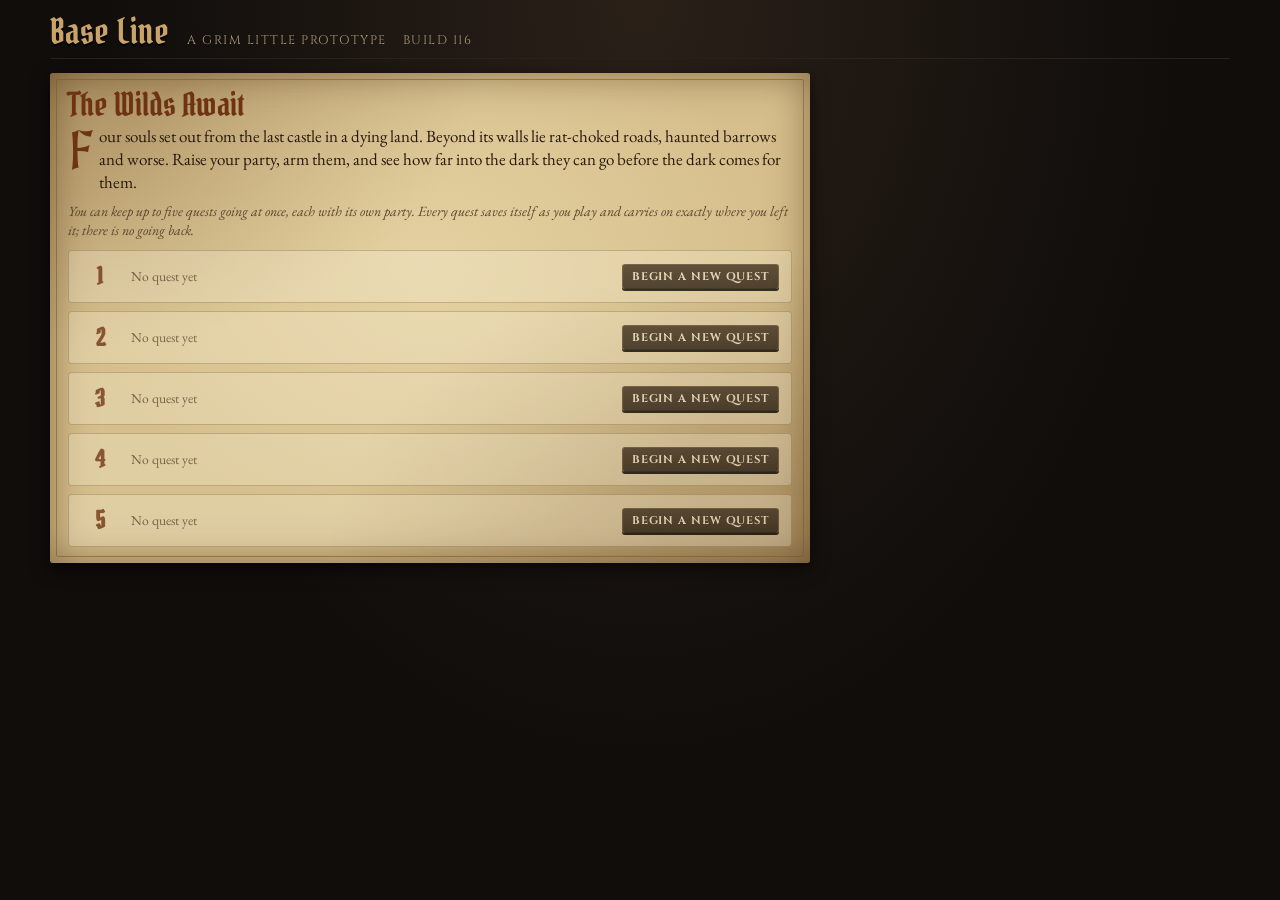
==== index.html @ b8083e77 "Build 116: move the game to GitHub Split the single-file game (Build 115) into folders with no gamep" ====
<!doctype html>
<html lang="en">
<head>
<meta charset="utf-8">
<meta name="viewport" content="width=device-width,initial-scale=1,viewport-fit=cover">
<title>Base Line: The Wilds</title>
<meta name="claude:viewport-fit-sides" content="cover">
<link rel="preconnect" href="https://fonts.googleapis.com">
<link rel="preconnect" href="https://fonts.gstatic.com" crossorigin>
<link rel="stylesheet" href="https://fonts.googleapis.com/css2?family=Cinzel:wght@600;700;800&family=EB+Garamond:ital,wght@0,400;0,500;0,600;1,400&family=Pirata+One&family=MedievalSharp&display=swap">
<link rel="stylesheet" href="css/style.css">
</head>
<body>
<div class="wrap" id="app"></div>
<!-- Scripts run in this order and share one global scope; keep the order when adding files. -->
<script src="data/game-data.js"></script>
<script src="data/art.js"></script>
<script src="js/version.js"></script>
<script src="js/rules.js"></script>
<script src="js/state.js"></script>
<script src="js/tooltips.js"></script>
<script src="js/save.js"></script>
<script src="js/ui-helpers.js"></script>
<script src="js/screens.js"></script>
<script src="js/castle.js"></script>
<script src="js/character-sheet.js"></script>
<script src="js/party-gear.js"></script>
<script src="js/wilderness.js"></script>
<script src="js/events.js"></script>
<script src="js/bosses.js"></script>
<script src="js/event-screens.js"></script>
<script src="js/camp.js"></script>
<script src="js/battle-engine.js"></script>
<script src="js/battle-flow.js"></script>
<script src="js/effects.js"></script>
<script src="js/dice.js"></script>
<script src="js/hit-animations.js"></script>
<script src="js/music.js"></script>
<script src="js/sound.js"></script>
<script src="js/battle-screen.js"></script>
<script src="js/wear.js"></script>
<script src="js/boot.js"></script>
</body>
</html>
---- css/style.css ----
/* Base page reset (the Claude artifact host adds this for us; GitHub Pages does not). */
:root{box-sizing:border-box;padding-top:env(safe-area-inset-top,0px);padding-bottom:env(safe-area-inset-bottom,0px)}
html{scroll-padding-top:env(safe-area-inset-top,0px)}
body{margin:0;font:14px -apple-system,BlinkMacSystemFont,sans-serif}
img{max-width:100%}
[hidden]:not([hidden=until-found i]){display:none!important}
/* Layout: a dark stone table; parchment panels sit on it. Party roster on the right (top on phones), scene in the middle, log under the scene. */
:root{
  --stone:#100d0b; --stone-2:#1a1612; --stone-3:#2a231c;
  --parch:#d6bf8c; --parch-2:#c8ad74; --parch-edge:#7a5a2c;
  --ink:#2a1a0e; --ink-soft:#5a4630; --blood:#7a1a0c; --rust:#6e3312;
  --gold:#a8780a; --ok:#3f6e2a; --shock:#1c3566; --burn:#7a1608; --poison:#1d4f22;
  --bone:#e8dcc0; --muted:#a8977a;
  --display:"Pirata One","Cinzel",Georgia,serif;
  --label:"Cinzel",Georgia,serif;
  --body:"EB Garamond",Georgia,"Times New Roman",serif;
  color-scheme:dark;
}
*{box-sizing:border-box}
html,body{height:100%}
body{margin:0;background:radial-gradient(ellipse at 50% 0%,#2a2018 0%,var(--stone) 60%) fixed,var(--stone);color:var(--bone);font-family:var(--body);font-size:17px;line-height:1.35;
  padding-left:max(16px,env(safe-area-inset-left,0px));padding-right:max(16px,env(safe-area-inset-right,0px));padding-block:14px 28px}
button{font:inherit;cursor:pointer}
button:focus-visible,select:focus-visible,input:focus-visible{outline:2px solid var(--gold);outline-offset:2px}
.wrap{max-width:1180px;margin:0 auto;display:grid;gap:14px}
header.bar{display:flex;flex-wrap:wrap;align-items:baseline;gap:6px 18px;border-bottom:1px solid var(--stone-3);padding-bottom:8px}
header.bar h1{font-family:var(--display);font-weight:400;font-size:2.2rem;line-height:1;margin:0;color:#c9a46a;letter-spacing:.01em;text-shadow:0 2px 0 #000}
header.bar .meta{display:flex;flex-wrap:wrap;gap:4px 16px;font-family:var(--label);font-size:.78rem;letter-spacing:.12em;text-transform:uppercase;color:var(--muted)}
header.bar .meta b{color:var(--bone);font-weight:700}
.main{display:grid;grid-template-columns:minmax(0,1fr) 330px;gap:14px;align-items:start}
@media (max-width:860px){.main{grid-template-columns:1fr}.roster{order:-1}}
.parch{background:
   radial-gradient(ellipse at 50% 40%,rgba(255,240,200,.35),rgba(255,240,200,0) 65%),
   radial-gradient(ellipse at 0% 0%,rgba(90,55,20,.35),rgba(90,55,20,0) 40%),
   radial-gradient(ellipse at 100% 100%,rgba(90,55,20,.4),rgba(90,55,20,0) 45%),var(--parch);
  color:var(--ink);border-radius:3px;box-shadow:inset 0 0 40px rgba(70,40,10,.55),0 6px 18px rgba(0,0,0,.6);position:relative}
.parch::after{content:"";position:absolute;inset:6px;border:1px solid rgba(122,90,44,.6);pointer-events:none;border-radius:2px}
.panel{padding:16px 18px;min-width:0}
h2{font-family:var(--display);font-weight:400;font-size:2rem;line-height:1;margin:0 0 4px;color:var(--rust);text-wrap:balance}
h3{font-family:var(--label);font-weight:700;font-size:.82rem;letter-spacing:.14em;text-transform:uppercase;margin:12px 0 6px;color:var(--ink)}
.sub{font-style:italic;color:var(--ink-soft);margin:0 0 10px}
p{margin:0 0 8px}
.lead::first-letter{font-family:"MedievalSharp",var(--display);float:left;font-size:3.2em;line-height:.8;padding:4px 6px 0 0;color:var(--rust)}
.btn{background:linear-gradient(#3a2c1e,#241a11);color:var(--bone);border:1px solid #5a4630;border-bottom-color:#120c07;border-radius:3px;padding:7px 14px;font-family:var(--label);font-weight:700;font-size:.8rem;letter-spacing:.08em;text-transform:uppercase;box-shadow:0 2px 0 #000}
.btn:hover{background:linear-gradient(#4a3826,#2c2015)}
.btn:active{transform:translateY(1px);box-shadow:none}
.btn[disabled]{opacity:.4;cursor:not-allowed}
.btn.red{background:linear-gradient(#6a1e10,#40100a);border-color:#8a3a20}
.btn.small{padding:4px 9px;font-size:.7rem}
/* Important action buttons sit on a dark plinth: hover lifts them, pressing drops them onto their shadow. */
:is(.btn.red, #aMelee, #aRanged, #aCast, #aWait, #aFlee, #eFlee, #camp, #home, #leave, #wake, #cont, .modal .btn[data-close]):not([data-tab]):not([data-reg]):not([disabled]){
  --plinth:#0b0704;box-shadow:0 2px 0 var(--plinth),0 3px 4px rgba(0,0,0,.35);transition:transform .09s ease-out,box-shadow .09s ease-out,background .15s}
.btn.red:not([data-tab]):not([data-reg]){--plinth:#2a0804 !important}
:is(.btn.red, #aMelee, #aRanged, #aCast, #aWait, #aFlee, #eFlee, #camp, #home, #leave, #wake, #cont, .modal .btn[data-close]):not([data-tab]):not([data-reg]):not([disabled]):hover{
  transform:translateY(-2px);box-shadow:0 4px 0 var(--plinth),0 8px 12px rgba(0,0,0,.5),0 0 10px rgba(200,90,30,.18)}
:is(.btn.red, #aMelee, #aRanged, #aCast, #aWait, #aFlee, #eFlee, #camp, #home, #leave, #wake, #cont, .modal .btn[data-close]):not([data-tab]):not([data-reg]):not([disabled]):active{
  transform:translateY(2px);box-shadow:0 0 0 var(--plinth),0 1px 2px rgba(0,0,0,.4);transition-duration:.04s}
@media (prefers-reduced-motion:reduce){:is(.btn.red, #aMelee, #aRanged, #aCast, #aWait, #aFlee, #eFlee, #camp, #home, #leave, #wake, #cont, .modal .btn[data-close]){transition:none}}
.row{display:flex;flex-wrap:wrap;gap:8px;align-items:center}
.grid2{display:grid;grid-template-columns:repeat(auto-fit,minmax(240px,1fr));gap:10px}
.ico{width:28px;height:28px;image-rendering:pixelated;flex:none;vertical-align:middle}
.ico.lg{width:40px;height:40px}
.chip{display:inline-block;font-family:var(--label);font-weight:700;font-size:.62rem;letter-spacing:.08em;text-transform:uppercase;padding:1px 6px;border-radius:2px;background:#3a2c1e;color:var(--bone)}
.chip.SHOCK{background:var(--shock)}.chip.BURN{background:var(--burn)}.chip.POISON{background:var(--poison)}
.chip.SLEEP{background:#3a3560}.chip.ENTANGLED{background:#2f4a1e}.chip.WARDED{background:#6a5a20}.chip.DOWN{background:#000;color:#a88}
.ail{font-family:var(--label);font-weight:800;font-size:.85em}
.ail.SHOCK{color:#6f9cf0}.ail.BURN{color:#e0603a}.ail.POISON{color:#6fc25a}
.parch .ail.SHOCK{color:var(--shock)}.parch .ail.BURN{color:var(--burn)}.parch .ail.POISON{color:var(--poison)}

/* roster */
.roster{display:grid;gap:8px}
.hero{display:grid;grid-template-columns:auto minmax(0,1fr);gap:4px 10px;padding:10px 12px;background:linear-gradient(#211a14,#16110d);border:1px solid #3a2c1e;border-radius:3px}
.hero.active{border-color:var(--gold);box-shadow:0 0 0 1px var(--gold),0 0 18px rgba(168,120,10,.35)}
.hero.dead{opacity:.5;filter:grayscale(.8)}
.hero .nm{font-family:var(--label);font-weight:700;font-size:.9rem;letter-spacing:.04em}
.hero .cl{font-size:.85rem;color:var(--muted);font-style:italic}
.bar2{height:8px;background:#0a0807;border:1px solid #3a2c1e;border-radius:2px;overflow:hidden}
.bar2 i{display:block;height:100%;background:linear-gradient(#a63a20,#6a1e10)}
.bar2 i[data-hpk]{transition:width .75s cubic-bezier(.16,1,.3,1)}
.bar2 i.hp-ok{background:linear-gradient(#6a8f44,#3e5e28 60%,#2b4320)}
.bar2 i.hp-warn{background:linear-gradient(#cf9a34,#97691a 60%,#6e4a10)}
.bar2 i.hp-low{background:linear-gradient(#b0402a,#7a2212 60%,#561408)}
.bar2 i.hp-crit{background:linear-gradient(#d4482c,#7a2212);animation:hpflash .7s ease-in-out infinite}
@keyframes hpflash{50%{opacity:.25;filter:brightness(1.6)}}
@media (prefers-reduced-motion:reduce){.bar2 i[data-hpk]{transition:none}.bar2 i.hp-crit{animation:none}}
.bar2.xp i{background:linear-gradient(#c9a046,#7a5a12)}
.hero .nums{display:flex;justify-content:space-between;font-family:var(--label);font-size:.66rem;letter-spacing:.08em;color:var(--muted);font-variant-numeric:tabular-nums}
.hero.clickable{cursor:pointer}
.hero.clickable:hover{border-color:#7a5a2c}
.portrait-btn{padding:0;border:0;background:none;cursor:pointer;line-height:0}
.portrait-btn:hover .head{border-color:var(--gold)}
.head{width:52px;height:52px;border-radius:3px;border:1px solid #5a4630;box-shadow:0 0 0 1px #000;object-fit:cover;flex:none}
.kit{display:flex;gap:4px;margin-top:2px}
.tipper{display:inline-flex;line-height:0;cursor:help;border-radius:2px}
.tipper:focus-visible{outline:2px solid var(--gold);outline-offset:1px}
.tip{position:fixed;z-index:50;max-width:260px;background:#14100c;color:var(--bone);border:1px solid #7a5a2c;box-shadow:0 6px 18px rgba(0,0,0,.7);padding:8px 10px;border-radius:3px;font-size:.88rem;line-height:1.3;pointer-events:none}
.tip b{font-family:var(--label);font-size:.8rem;letter-spacing:.04em}
.tip .pen{color:#e07060}
.tip .note{color:var(--muted);font-size:.8rem}
.durbar{height:5px;background:#000;border:1px solid #3a2c1e;margin:3px 0;border-radius:2px;overflow:hidden}
.durbar i{display:block;height:100%}
.kit .ico{width:24px;height:24px}
.kit .empty{width:24px;height:24px;border:1px dashed #3a2c1e;border-radius:2px;display:inline-block}
.campscene{transition:filter 1.8s ease;background:#000;width:100%;max-width:600px;aspect-ratio:2/1;image-rendering:pixelated;display:block;border:1px solid #3a2c1e;box-shadow:0 0 0 1px #000,0 8px 24px rgba(0,0,0,.6);border-radius:2px}
.resting{font-family:var(--display);font-size:1.8rem;color:var(--rust);line-height:1}
.risk{font-family:var(--label);font-size:.72rem;letter-spacing:.1em;text-transform:uppercase;color:var(--blood)}
.hero.targetable{border-color:#6fc25a;box-shadow:0 0 0 1px #6fc25a}

/* battle */
.devgem{position:absolute;left:0;bottom:0;z-index:2;padding:12px 14px;touch-action:manipulation;-webkit-tap-highlight-color:transparent;border:0;background:none;line-height:0;opacity:.55;transition:opacity .15s,transform .15s}.devgem:hover,.devgem:active{opacity:1;transform:scale(1.4)}
.foes{display:grid;grid-template-columns:repeat(auto-fill,minmax(232px,232px));justify-content:center;gap:12px;margin:10px 0}
.foe .win{width:208px;height:208px;margin:0 auto 4px;border:2px solid #5a4630;outline:1px solid #000;box-shadow:inset 0 0 0 1px #2a1e14,inset 0 0 38px 10px rgba(0,0,0,.85);border-radius:2px;background:radial-gradient(ellipse at 50% 58%,#3a2c20 0%,#1d1610 55%,#0c0907 100%);display:grid;place-items:center;overflow:hidden;position:relative}
.foe .win img{width:192px;height:192px;image-rendering:pixelated;image-rendering:crisp-edges;filter:drop-shadow(0 4px 3px rgba(0,0,0,.8))}
.foe .win .seal{width:96px;height:96px;font-size:3rem}
.foe.dead .win img{filter:grayscale(1) brightness(.5)}
.foe.targetable .win{border-color:#d0602a}
.slot .spent{font-style:italic;color:#8c3510;text-transform:none;letter-spacing:0}
.uniq{color:#c2560e;font-weight:700;text-shadow:0 0 6px rgba(255,120,30,.25)}
.encounter{position:relative;overflow:hidden;display:grid;grid-template-columns:minmax(150px,260px) 1fr;gap:22px;align-items:center;max-width:820px;margin:24px auto;padding:22px 26px}
.enc-art{align-self:end;display:flex;justify-content:center;background:radial-gradient(ellipse at 50% 70%,rgba(60,35,15,.35),transparent 70%)}
.enc-art img{max-height:380px;width:auto;max-width:100%;filter:drop-shadow(0 6px 10px rgba(30,15,5,.55))}
.enc-text .kicker{font-family:var(--label);font-size:.7rem;letter-spacing:.25em;text-transform:uppercase;color:var(--ink-soft)}
.enc-text h2{margin:.1em 0 .2em}
.encounter.enc-go{animation:encgo .95s cubic-bezier(.5,0,.75,0) forwards}
.encounter.enc-go .enc-art img{animation:enclunge .5s cubic-bezier(.3,1.6,.5,1) forwards}
.encounter.enc-go .btn{pointer-events:none}
/* ---- event scrolls: unrolled, then written out by a quill ---- */
.scroll{position:relative;margin:10px 4px 6px;padding:20px 22px 18px;background:radial-gradient(ellipse at 30% 20%,#f6ecd2,#ead8b0 60%,#dcc293);border-left:1px solid rgba(90,60,25,.35);border-right:1px solid rgba(90,60,25,.35);box-shadow:inset 0 0 26px rgba(120,80,30,.35),0 4px 10px rgba(40,20,5,.35);animation:scrollopen .45s cubic-bezier(.3,.8,.3,1) both;cursor:pointer}
.scroll::before,.scroll::after{content:"";position:absolute;left:-12px;right:-12px;height:14px;border-radius:7px;background:linear-gradient(180deg,#a8763e,#6a4220 55%,#3e250f);box-shadow:0 2px 4px rgba(0,0,0,.45)}
.scroll::before{top:-8px}.scroll::after{bottom:-8px}
@keyframes scrollopen{from{clip-path:inset(46% -20px 46% -20px)}to{clip-path:inset(-12px -20px -12px -20px)}}
.scroll h2{margin:0 0 .25em}
.scroll .type p{color:#2a1a0c}
.scroll .type{min-height:3em}
.scroll .ghost{color:transparent!important;text-shadow:none!important}
.quill{position:absolute;width:44px;height:44px;pointer-events:none;transform-origin:4px 40px;z-index:3;filter:drop-shadow(1px 3px 2px rgba(40,20,5,.45));transition:opacity .3s}
.quill.done{opacity:0}
.ink-dot{position:absolute;width:3px;height:3px;border-radius:50%;background:#2a1a0c;pointer-events:none;animation:inkdot 1.6s ease-out forwards}
@keyframes inkdot{0%{opacity:.85;transform:scale(1.4)}100%{opacity:0;transform:scale(.8)}}
.ev-skip{position:absolute;right:10px;bottom:6px;font:600 .62rem var(--label);letter-spacing:.18em;text-transform:uppercase;background:none;border:0;color:#7a5a32;cursor:pointer;padding:4px 6px}
.ev-skip:hover{color:#3a2410;text-decoration:underline}
.ev-acts{opacity:0;transform:translateY(6px);transition:opacity .35s,transform .35s;pointer-events:none}
.ev-acts.show{opacity:1;transform:none;pointer-events:auto}
.boss-banner{max-width:820px;margin:18px auto -8px;text-align:center;font-family:"MedievalSharp",var(--display);font-size:clamp(1.5rem,4vw,2.4rem);color:#e8c890;letter-spacing:.04em;text-shadow:0 2px 0 #2a0c04,0 0 18px rgba(200,60,20,.55);opacity:0;transform:translateY(-14px) scale(1.15);transition:opacity .6s,transform .7s cubic-bezier(.2,1.4,.4,1)}
.boss-banner.shown{opacity:1;transform:none}
.lore-after p{font-style:italic}
.lore-after p.lead::first-letter{float:none;font-size:inherit;padding:0;color:inherit;font-family:inherit}
.scroll h2.boss-title{color:#7a1608;animation:bosstitle .6s ease-out}
@keyframes bosstitle{0%{opacity:0;transform:scale(1.25);filter:blur(3px)}100%{opacity:1;transform:none;filter:none}}
@keyframes encgo{0%{transform:none}12%{transform:translate(-6px,2px)}22%{transform:translate(6px,-2px)}32%{transform:translate(-3px,1px)}45%{transform:none;filter:none;opacity:1}100%{transform:scale(1.12);filter:brightness(.15) sepia(1) saturate(4) hue-rotate(-25deg);opacity:0}}
@keyframes enclunge{0%{transform:none}60%{transform:translateX(18%) scale(1.12)}100%{transform:translateX(12%) scale(1.08)}}
.enc-dim{position:absolute;inset:0;background:radial-gradient(ellipse at 50% 50%,rgba(40,6,2,.55),rgba(10,4,2,.85));opacity:0;animation:encdim .5s .12s ease-out forwards;pointer-events:none}
@keyframes encdim{to{opacity:1}}
.enc-strike{position:absolute;left:-6%;top:92%;width:125%;height:7px;border-radius:4px;background:linear-gradient(90deg,transparent,#fff6e6 18%,#fff 50%,#fff6e6 82%,transparent);box-shadow:0 0 10px 3px rgba(255,90,26,.85),0 0 26px 8px rgba(160,24,8,.6);transform-origin:0 50%;transform:translateY(-50%) rotate(-24deg) scaleX(0);animation:encslash .24s .08s ease-out forwards;pointer-events:none}
@keyframes encslash{80%{opacity:1}to{transform:translateY(-50%) rotate(-24deg) scaleX(1);opacity:.85}}
.enc-call{position:absolute;left:50%;top:50%;transform:translate(-50%,-50%) scale(.4);font-family:var(--display);font-size:3.2rem;color:#e8c9a0;text-shadow:0 3px 0 #2a0a04,0 0 18px rgba(200,40,10,.8);opacity:0;animation:enccall .9s .1s ease-out forwards;white-space:nowrap;pointer-events:none}
@keyframes enccall{25%{opacity:1;transform:translate(-50%,-50%) scale(1.15)}45%{transform:translate(-50%,-50%) scale(1)}100%{opacity:1;transform:translate(-50%,-50%) scale(1.25)}}
@media (prefers-reduced-motion:reduce){.encounter.enc-go,.encounter.enc-go .enc-art img{animation-duration:.01s}}
.stray-warn{font-style:italic;color:var(--blood);border-left:3px solid var(--blood);padding:2px 0 2px 10px;margin:6px 0 4px}
.enc-big{font-family:var(--display);font-size:1.7rem;color:var(--rust);line-height:1.15;margin:.2em 0}
@media (max-width:600px){.encounter{grid-template-columns:1fr;gap:8px;padding:16px;margin:12px 0}.enc-art img{max-height:230px}.enc-big{font-size:1.4rem}}
/* Build 87: armour-class badge (shield + number) */
.acb{display:inline-flex;align-items:center;gap:2px;font-style:normal;font-family:var(--label);font-weight:700;vertical-align:-3px;white-space:nowrap}
.acb svg{width:14px;height:16px;flex:none;filter:drop-shadow(0 1px 0 rgba(0,0,0,.5))}
.acb b{font-weight:800;font-size:.82rem;letter-spacing:.02em}
.acb.inl{color:var(--bone)}
.slot .acb.inl{color:var(--ink)}
.acb.lowered b{color:#e8a050}
.acb.sm svg{width:12px;height:14px}.acb.sm b{font-size:.78rem}
.pcol{display:grid;justify-items:center;align-content:start;gap:3px}
.acb.under{background:#0c0907;border:1px solid #3a2c1e;border-radius:2px;padding:1px 5px 1px 3px;color:var(--bone)}
.acb.under b{font-size:.74rem}
.acb.under.boosted{border-color:#a8780a;box-shadow:0 0 6px rgba(168,120,10,.5)}
/* Build 87: attack preview on enemy hover */
.tip.pv{max-width:300px;min-width:230px;display:grid;gap:3px;padding:9px 11px}
.tip.pv .pv-head{font-family:var(--label);font-weight:700;font-size:.78rem;letter-spacing:.06em;text-transform:uppercase;color:#c9a46a;border-bottom:1px solid #3a2c1e;padding-bottom:4px;margin-bottom:2px}
.tip.pv .pv-act b{font-family:var(--label);font-size:.8rem;letter-spacing:.06em;text-transform:uppercase}
.tip.pv .pv-row{display:flex;justify-content:space-between;gap:10px;align-items:baseline}
.tip.pv .pv-row>span:first-child{color:var(--muted);font-size:.82rem;white-space:nowrap}
.tip.pv .pv-row>span:last-child{text-align:right}
.tip.pv .pv-row b{font-family:var(--label);font-weight:800;color:#f0dcb0}
.tip.pv .pv-row i{font-style:normal;font-size:.72rem;color:var(--muted);letter-spacing:.06em}
.tip.pv .pv-row.sm{font-size:.8rem}
.tip.pv .pv-pct{font-size:1.05rem;color:#ffd27a!important}
.tip.pv .pv-src{display:flex;justify-content:space-between;gap:10px;align-items:center;font-size:.8rem;margin:-1px 0 3px;color:var(--bone)}
.tip.pv .pv-src>span:first-child{color:var(--muted);font-size:.72rem;letter-spacing:.06em;text-transform:uppercase;font-family:var(--label)}
.tip.pv .pv-src>span:last-child{display:flex;flex-wrap:wrap;justify-content:flex-end;align-items:center;gap:2px 6px;font-family:var(--label);font-weight:700}
.tip.pv .pv-src i{font-style:normal;font-size:.68rem;color:var(--muted)}
.tip.pv .pvico{width:18px;height:18px;margin-right:2px;vertical-align:middle}
.tip.pv .pvfist{font-size:.7rem;color:var(--muted);margin-right:3px}
.acb.stat svg{width:15px;height:15px}
.acb.stat i{font-style:normal;font-size:.58rem;letter-spacing:.08em;color:var(--muted);margin:0 2px 0 1px}
.tip.pv .pv-dmg{font-size:1.05rem;color:#ffd27a!important}
.tip.pv .pv-rng{font-size:.74rem;color:var(--muted);font-family:var(--label)}
.tip.pv .pv-need{display:flex;align-items:center;gap:7px}
.tip.pv .pv-row:has(.pv-need){align-items:center}
.tip.pv .pv-need>i{font-style:normal;font-size:.74rem;color:var(--muted)}
.pvdie{position:relative;display:inline-block;width:34px;height:34px;flex:none;filter:drop-shadow(0 2px 2px rgba(0,0,0,.6))}
.pvdie svg{position:absolute;inset:0;width:100%;height:100%}
.pvdie b{position:absolute;inset:0;display:grid;place-items:center;padding-top:9%;font-family:var(--label);font-weight:800;font-size:.95rem;color:var(--dn,#2a1a0e)!important;text-shadow:0 1px 1px var(--de,transparent)}
.pvdie.na b{font-size:.6rem;letter-spacing:.02em}
.tip.pv hr{border:0;border-top:1px dashed #3a2c1e;margin:5px 0}
/* Build 87: placeholder dice */
.fx-die{z-index:3;transform-origin:50% 50%;animation:dieout .35s var(--out,1.6s) ease-in forwards;filter:drop-shadow(0 3px 3px rgba(0,0,0,.7))}
.fx-die svg{position:absolute;inset:0;width:100%;height:100%;overflow:visible}
/* Build 97: each character's dice have their own colours, set per die through these variables (see DIE_PAL). */
.fx-die .dl,.pvdie .dl{fill:none;stroke:var(--dl,#8a7350);stroke-width:2.5;stroke-linejoin:round;opacity:.85}
.fx-die .do,.pvdie .do{fill:none;stroke:var(--de,#2a1a0e);stroke-width:5;stroke-linejoin:round}
.fx-die .ds,.pvdie .ds{fill:#fff;opacity:.85}
.fx-die.alt svg,.pvdie.alt svg{filter:brightness(.72) saturate(1.3) contrast(1.08)}
.fx-die.fumble.settled{filter:drop-shadow(0 0 7px #d04030) drop-shadow(0 3px 3px rgba(0,0,0,.7))}
.fx-die b{position:absolute;inset:0;display:grid;place-items:center;font-family:var(--label);font-weight:800;font-size:1.05rem;color:var(--dn,#2a1a0e);padding-top:8%;text-shadow:0 1px 1px var(--de,transparent)}
.fx-die.small b{font-size:.82rem}
.fx-die.settled b{animation:diesettle .32s ease-out}
.fx-die.crit.settled{filter:drop-shadow(0 0 8px #ffb347) drop-shadow(0 3px 3px rgba(0,0,0,.7))}
.fx-die.missed.settled{opacity:.85}
.fx-die i,.fx-die u{position:absolute;left:50%;transform:translateX(-50%);white-space:nowrap;font-style:normal;text-decoration:none;font-family:var(--label);font-weight:700;text-shadow:0 1px 0 #000,0 0 4px #000;opacity:0;transition:opacity .2s}
.fx-die i{top:100%;margin-top:2px;font-size:.72rem;color:#ffe6b0}
.fx-die u{bottom:100%;margin-bottom:1px;font-size:.55rem;letter-spacing:.12em;text-transform:uppercase;color:#d8c8a8}
.fx-die.small i{font-size:.62rem}
.fx-die i svg{position:static;display:inline-block;width:9px;height:10px;vertical-align:-1px;margin:0 1px 0 2px;overflow:visible}
.fx-die.settled i,.fx-die.settled u{opacity:1}
@keyframes dietumble{0%{transform:translate(-18px,-26px) rotate(-260deg) scale(.6);opacity:0}25%{opacity:1}70%{transform:translate(3px,2px) rotate(18deg) scale(1.05)}100%{transform:none}}
@keyframes diesettle{0%{transform:scale(1.5)}100%{transform:none}}
@keyframes dieout{to{opacity:0;transform:translateY(-6px)}}

#fx{position:absolute;left:0;top:0;width:0;height:0;z-index:200;pointer-events:none}
#fx>*{position:absolute;pointer-events:none}
.fx-slash{transform:translate(-50%,-50%) rotate(var(--rot));animation:fxfade .42s ease-out forwards}
.fx-slash path{fill:none;stroke-linecap:round;stroke-dasharray:100;stroke-dashoffset:100;animation:fxswipe .13s cubic-bezier(.2,.8,.3,1) forwards}
.fx-slash .g{filter:blur(2.5px)}
@keyframes fxswipe{to{stroke-dashoffset:0}}
@keyframes fxfade{0%,45%{opacity:1}100%{opacity:0}}
.fx-ring{border-radius:50%;border:var(--bw) solid var(--c);box-shadow:0 0 12px var(--c),inset 0 0 10px var(--c);transform:translate(-50%,-50%) scale(.15);animation:fxring .38s ease-out forwards}
@keyframes fxring{60%{opacity:1}100%{transform:translate(-50%,-50%) scale(1);opacity:0}}
.fx-shard{width:var(--len);height:var(--th);background:linear-gradient(90deg,transparent,var(--c),#fff);border-radius:3px;transform-origin:0 50%;transform:rotate(var(--a)) translateX(4px) scaleX(.2);animation:fxshard .34s ease-out forwards}
@keyframes fxshard{100%{transform:rotate(var(--a)) translateX(var(--d)) scaleX(1);opacity:0}}
.fx-arrow{height:3px;width:120px;background:linear-gradient(90deg,transparent,#d8cbb0 70%,#fff);border-radius:2px;transform-origin:100% 50%;transform:rotate(var(--rot)) translateX(-130px);animation:fxarrow .16s ease-in forwards}
@keyframes fxarrow{90%{opacity:1}100%{transform:rotate(var(--rot)) translateX(0);opacity:0}}
.fx-boom{border-radius:50%;background:radial-gradient(circle,#fff 0,var(--c) 28%,var(--c2) 52%,transparent 70%);transform:translate(-50%,-50%) scale(.2);animation:fxboom .5s ease-out forwards;mix-blend-mode:screen}
@keyframes fxboom{35%{opacity:1}100%{transform:translate(-50%,-50%) scale(1.25);opacity:0}}
.fx-spark{width:6px;height:6px;border-radius:50%;background:#fff;box-shadow:0 0 6px 2px var(--c);transform:translate(-50%,-50%);animation:fxspark .55s ease-out forwards}
@keyframes fxspark{100%{transform:translate(calc(-50% + var(--dx)),calc(-50% + var(--dy))) scale(.3);opacity:0}}
.fx-num{transform:translate(-50%,-50%);display:flex;flex-direction:column;align-items:center;line-height:1;white-space:nowrap;font-family:var(--display);color:var(--c);
  text-shadow:0 2px 0 #000,0 0 3px #000,0 0 10px rgba(0,0,0,.9);animation:fxnum 1.5s ease-out forwards}
.fx-num b{font-weight:400;font-size:2.6rem}
.fx-num.crit,.fx-num.dbl{animation-duration:1.9s}
.fx-num.crit b{font-size:3.4rem}
.fx-num i{font-style:normal;font-family:var(--label);font-weight:700;font-size:.9rem;letter-spacing:.08em;text-transform:uppercase;color:#ffd27a;margin-bottom:2px}
.fx-num.miss b{font-size:1.5rem;font-family:var(--label);letter-spacing:.1em;text-transform:uppercase}
@keyframes fxnum{0%{transform:translate(-50%,-50%) scale(.3);opacity:0}10%{transform:translate(-50%,-50%) scale(1.5);opacity:1}22%{transform:translate(-50%,-50%) scale(1)}35%{transform:translate(-50%,-50%) scale(1)}
  70%{transform:translate(-50%,calc(-50% - var(--rise))) scale(1);opacity:1}100%{transform:translate(-50%,calc(-50% - var(--rise) - 22px)) scale(.95);opacity:0}}
.fx-shake{animation:fxshake .3s}
.fx-shake-big{animation:fxshake .45s}
.pwrap{position:relative;line-height:0;border-radius:3px;overflow:visible}
.pwrap .fx-hurt,.pwrap .fx-flash,.pwrap .fx-tint{border-radius:3px}
.fx-hurt{position:absolute;inset:0;background:rgba(160,20,10,.4);animation:fxflash .3s ease-out forwards;pointer-events:none}
.fx-flash{position:absolute;inset:0;background:radial-gradient(circle,rgba(255,250,235,.95),rgba(255,210,140,.55) 60%,rgba(255,170,80,.25));animation:fxflash .45s ease-out forwards;pointer-events:none}
.fx-tint{position:absolute;inset:0;animation:fxtint .9s ease-out forwards;pointer-events:none;mix-blend-mode:screen}
.fx-tint.BURN{background:radial-gradient(ellipse at 50% 90%,rgba(255,120,30,.75),rgba(160,30,0,.25) 70%,transparent)}
.fx-tint.SHOCK{background:radial-gradient(circle,rgba(170,210,255,.8),rgba(40,80,200,.3) 70%,transparent)}
.fx-tint.POISON{background:radial-gradient(ellipse at 50% 80%,rgba(110,220,90,.7),rgba(20,80,20,.3) 70%,transparent)}
@keyframes fxtint{0%{opacity:0}20%{opacity:1}100%{opacity:0}}
.fx-wisp{border-radius:50%;background:radial-gradient(circle,rgba(170,240,160,.55),rgba(20,50,20,.5) 55%,transparent 72%);transform:translate(-50%,-50%) scale(.5);filter:blur(2px);animation:fxwisp .8s ease-out forwards}
@keyframes fxwisp{100%{transform:translate(-50%,calc(-50% + var(--dy))) scale(1.3);opacity:0}}
.fx-jaw{transform:translate(-50%,calc(-50% + var(--from)));animation:fxjaw .32s cubic-bezier(.5,0,.9,.4) forwards;filter:drop-shadow(0 0 4px rgba(255,120,40,.6))}
@keyframes fxjaw{70%{transform:translate(-50%,calc(-50% + var(--to)));opacity:1}100%{transform:translate(-50%,calc(-50% + var(--to)));opacity:0}}
.fx-rock{width:var(--s);height:var(--s);background:linear-gradient(135deg,#b4b0a4,#5a564e);border:1px solid #2a2824;transform:translate(-50%,-50%) rotate(var(--r));animation:fxrock .5s ease-out forwards}
@keyframes fxrock{100%{transform:translate(calc(-50% + var(--dx)),calc(-50% + var(--dy))) rotate(calc(var(--r) + 200deg));opacity:0}}
.fx-flame{width:var(--s);height:calc(var(--s) * 1.4);border-radius:50% 50% 45% 45%/60% 60% 40% 40%;background:radial-gradient(ellipse at 50% 70%,#fff3b0,#ff9a2a 45%,rgba(200,40,0,.7) 70%,transparent 75%);transform:translate(-50%,-50%) scale(.6);animation:fxflame .7s ease-out forwards;mix-blend-mode:screen}
@keyframes fxflame{30%{opacity:1}100%{transform:translate(-50%,calc(-50% + var(--dy))) scale(.2);opacity:0}}
.fx-bolt{opacity:0;animation:fxbolt .3s steps(2) forwards}
@keyframes fxbolt{0%{opacity:1}40%{opacity:.2}60%{opacity:1}100%{opacity:0}}
.fx-bubble{width:var(--s);height:var(--s);border-radius:50%;border:2px solid #8fe08f;background:radial-gradient(circle at 35% 35%,rgba(220,255,220,.7),rgba(60,160,60,.3) 60%);transform:translate(-50%,-50%) scale(.4);animation:fxbubble .8s ease-out forwards}
@keyframes fxbubble{60%{opacity:1}100%{transform:translate(-50%,calc(-50% + var(--dy))) scale(1);opacity:0}}
.fx-num.small b{font-size:1.7rem}
.fx-orb{width:var(--s);height:var(--s);border-radius:50%;transform:translate(-50%,-50%);z-index:2}
.fx-orb.mm{background:radial-gradient(circle,#fff 0,#e6d4ff 25%,#b07cff 50%,rgba(90,42,154,.6) 72%,transparent 75%);box-shadow:0 0 14px 6px rgba(160,100,255,.65)}
.fx-orb.fb{background:radial-gradient(circle,#fffbe0 0,#ffd06a 28%,#ff7a20 52%,rgba(180,40,8,.75) 70%,transparent 74%);box-shadow:0 0 22px 10px rgba(255,110,30,.6);animation:fbflick .12s infinite alternate}
.fx-orb.fb.conj{animation:fbconj .72s ease-in forwards,fbflick .1s infinite alternate}
@keyframes fbconj{0%{transform:translate(-50%,-50%) scale(.05);opacity:.4}100%{transform:translate(-50%,-50%) scale(1);opacity:1}}
@keyframes fbflick{from{filter:brightness(1)}to{filter:brightness(1.35) saturate(1.2)}}
.fx-mote{width:5px;height:5px;border-radius:50%;background:#f2e8ff;box-shadow:0 0 6px 2px var(--c);transform:translate(-50%,-50%);animation:fxspark .45s ease-out forwards}
.fx-ember{width:6px;height:6px;border-radius:50%;background:#ffe2a0;box-shadow:0 0 7px 3px var(--c,#ff7a20);transform:translate(-50%,-50%);animation:fxspark .55s ease-out forwards}
.fx-ember.in{animation:fxspark .4s ease-in forwards;--c:#ff8a30}
@media (prefers-reduced-motion:reduce){.fx-mote,.fx-ember{display:none}}
.fx-num.small.miss b{font-size:1rem}
/* ---- spell effects ---- */
.fx-star{transform:translate(-50%,-50%);animation:fxspin 1.6s linear infinite;filter:drop-shadow(0 0 4px #b8c4ff) drop-shadow(0 0 9px rgba(140,150,255,.7));z-index:2}
@keyframes fxspin{to{transform:translate(-50%,-50%) rotate(360deg)}}
.fx-glit{width:4px;height:4px;border-radius:50%;background:#fff;box-shadow:0 0 5px 2px var(--c,#c8d0ff);transform:translate(-50%,-50%);animation:fxglit .9s ease-out forwards}
@keyframes fxglit{100%{transform:translate(calc(-50% + var(--dx,0px)),calc(-50% + var(--dy,14px))) scale(.2);opacity:0}}
.fx-zzz{font-family:var(--display);color:#d8deff;text-shadow:0 0 6px #6a78d8,0 0 2px #1a2050;transform:translate(-50%,-50%);animation:fxzzz 1.4s ease-out forwards;font-size:var(--fs)}
@keyframes fxzzz{0%{opacity:0;transform:translate(-50%,-50%) scale(.4)}20%{opacity:1}100%{opacity:0;transform:translate(calc(-50% + var(--dx)),calc(-50% + var(--dy))) scale(1.1) rotate(-12deg)}}
.fx-lstroke{animation:fxlflick .5s steps(1) forwards}
@keyframes fxlflick{0%{opacity:1}15%{opacity:.25}25%{opacity:1}45%{opacity:.5}55%{opacity:1}80%{opacity:.9}100%{opacity:0}}
.fx-screen{position:fixed!important;inset:0;background:radial-gradient(circle,rgba(220,235,255,.45),rgba(60,100,200,.18) 70%);mix-blend-mode:screen;animation:fxflash .35s ease-out forwards;z-index:199}
.fx-vine path{fill:none;stroke-linecap:round;stroke-dasharray:var(--len);stroke-dashoffset:var(--len);animation:fxvine var(--dur,.45s) cubic-bezier(.3,.7,.4,1) forwards}
.fx-vine{animation:fxfade var(--life,1.2s) ease-out forwards}
@keyframes fxvine{to{stroke-dashoffset:0}}
.fx-leaf{width:var(--s);height:calc(var(--s) * .55);background:radial-gradient(ellipse at 30% 40%,#a8d878,#4c8a32 60%,#25501c);border-radius:0 100% 0 100%;transform:translate(-50%,-50%) rotate(var(--r));animation:fxleaf 1.1s cubic-bezier(.2,.6,.5,1) forwards;box-shadow:0 0 2px rgba(0,0,0,.5)}
@keyframes fxleaf{60%{opacity:1}100%{transform:translate(calc(-50% + var(--dx)),calc(-50% + var(--dy))) rotate(calc(var(--r) + var(--spin)));opacity:0}}
.fx-skull{transform:translate(-50%,-50%);z-index:2;animation:fxskull .5s ease-in-out infinite alternate}
.fx-skull.holy{filter:drop-shadow(0 0 6px #ffe08a) drop-shadow(0 0 14px rgba(255,200,80,.7))}
.fx-skull.abyss{filter:drop-shadow(0 0 6px #b070ff) drop-shadow(0 0 16px rgba(40,0,70,.95))}
@keyframes fxskull{from{transform:translate(-50%,-50%) rotate(-8deg) scale(1)}to{transform:translate(-50%,-50%) rotate(8deg) scale(1.08)}}
.fx-smoke{border-radius:50%;background:radial-gradient(circle,rgba(70,20,110,.75),rgba(10,0,20,.55) 55%,transparent 72%);transform:translate(-50%,-50%) scale(.6);filter:blur(2px);animation:fxwisp .7s ease-out forwards}
.fx-vortex{border-radius:50%;background:conic-gradient(from 0deg,#1a0028,#6a2aa8,#0a0010,#4a1a7a,#1a0028);-webkit-mask:radial-gradient(circle,transparent 18%,#000 22%,#000 60%,transparent 70%);mask:radial-gradient(circle,transparent 18%,#000 22%,#000 60%,transparent 70%);transform:translate(-50%,-50%) scale(.1) rotate(0);animation:fxvortex 1s ease-out forwards}
@keyframes fxvortex{30%{opacity:1;transform:translate(-50%,-50%) scale(1) rotate(200deg)}100%{opacity:0;transform:translate(-50%,-50%) scale(.3) rotate(560deg)}}
.fx-in{border-radius:50%;width:var(--s);height:var(--s);background:radial-gradient(circle,#e8d0ff,rgba(90,30,150,.6) 60%,transparent 70%);transform:translate(calc(-50% + var(--dx)),calc(-50% + var(--dy)));animation:fxin .6s ease-in forwards}
@keyframes fxin{to{transform:translate(-50%,-50%) scale(.2);opacity:0}}
.fx-tint.HEAL{background:radial-gradient(ellipse at 50% 70%,rgba(255,236,150,.75),rgba(120,200,90,.35) 60%,transparent)}
.fx-tint.WARD{background:radial-gradient(circle,rgba(255,230,150,.6),rgba(200,150,40,.25) 65%,transparent)}
.fx-tint.CLEAN{background:radial-gradient(circle,rgba(235,245,255,.75),rgba(150,190,230,.3) 65%,transparent)}
.fx-plus{color:#fff6c8;font:700 var(--fs) var(--label);text-shadow:0 0 6px #e8c040,0 0 12px rgba(120,200,90,.8);transform:translate(-50%,-50%) scale(.5);animation:fxplus 1.1s ease-out forwards}
@keyframes fxplus{25%{opacity:1;transform:translate(-50%,-50%) scale(1)}100%{opacity:0;transform:translate(calc(-50% + var(--dx)),calc(-50% + var(--dy))) scale(.8)}}
.fx-cglow{border-radius:50%;background:radial-gradient(circle,rgba(255,240,180,.7),rgba(230,180,60,.25) 50%,transparent 70%);transform:translate(-50%,-50%) scale(.4);animation:fxcglow .8s ease-out forwards;mix-blend-mode:screen}
@keyframes fxcglow{40%{opacity:1;transform:translate(-50%,-50%) scale(1)}100%{opacity:0;transform:translate(-50%,-50%) scale(1.15)}}
.fx-dome{border-radius:50% 50% 46% 46%;border:2px solid #ffe08a;background:radial-gradient(ellipse at 50% 35%,rgba(255,250,220,.35),rgba(230,180,60,.18) 55%,rgba(200,140,30,.08));box-shadow:0 0 16px 3px rgba(255,200,80,.6),inset 0 0 22px rgba(255,220,120,.7);transform:translate(-50%,-50%) scale(.2);animation:fxdome 1.4s ease-out forwards;overflow:hidden}
.fx-dome::after{content:"";position:absolute;inset:-20%;background:linear-gradient(115deg,transparent 40%,rgba(255,255,240,.85) 50%,transparent 60%);animation:fxsheen .9s .25s ease-in-out both}
@keyframes fxdome{25%{transform:translate(-50%,-50%) scale(1.06);opacity:1}35%{transform:translate(-50%,-50%) scale(1)}75%{opacity:1}100%{transform:translate(-50%,-50%) scale(1);opacity:0}}
@keyframes fxsheen{from{transform:translateX(-80%)}to{transform:translateX(80%)}}
.fx-sweep{background:linear-gradient(0deg,transparent,rgba(235,248,255,.95) 45%,rgba(160,200,240,.6) 55%,transparent);transform:translate(-50%,0);animation:fxsweep .7s ease-in-out forwards;mix-blend-mode:screen;height:30px!important}
@keyframes fxsweep{0%{opacity:0}15%{opacity:1}85%{opacity:1}100%{opacity:0;transform:translate(-50%,calc(-1 * var(--h)))}}
.fx-tag{transform:translate(-50%,-50%);font:700 1.1rem var(--label);letter-spacing:.1em;text-transform:uppercase;color:var(--c);text-shadow:0 0 6px rgba(0,0,0,.9),0 2px 3px #000;animation:fxnum 1.5s ease-out forwards;--rise:60px;white-space:nowrap}
/* lingering status overlays on portraits */
.st-sleep,.st-vine,.st-ward{position:absolute;inset:0;pointer-events:none}
.st-late{animation:stin .4s both}
@keyframes stin{from{opacity:0}to{opacity:1}}
.st-ward{border-radius:inherit;box-shadow:inset 0 0 14px 3px rgba(255,210,100,.75);animation:stward 2.4s ease-in-out infinite}
.st-ward.st-late{animation:stin .4s both,stward 2.4s ease-in-out infinite}
@keyframes stward{50%{box-shadow:inset 0 0 22px 6px rgba(255,220,120,.9)}}
.st-sleep{background:rgba(40,50,110,.28)}
.st-sleep i{position:absolute;right:12%;top:30%;font:400 1.1rem var(--display);font-style:normal;color:#dfe4ff;text-shadow:0 0 5px #5a68d0;opacity:0;animation:stz 2.7s ease-out infinite}
.st-sleep i:nth-child(2){animation-delay:.9s;font-size:1.35rem}.st-sleep i:nth-child(3){animation-delay:1.8s;font-size:1.6rem}
@keyframes stz{0%{opacity:0;transform:translate(0,0)}20%{opacity:1}100%{opacity:0;transform:translate(14px,-46px) rotate(-10deg)}}
.st-vine svg{position:absolute;inset:0;width:100%;height:100%;filter:drop-shadow(0 1px 1px rgba(0,0,0,.7))}
.ailbar{position:absolute;left:3px;bottom:3px;display:flex;gap:3px;z-index:3;line-height:1}
.ailic{display:inline-flex;align-items:center;gap:2px;padding:1px 4px 1px 2px;border-radius:3px;border:1px solid rgba(0,0,0,.7);font:700 .72rem var(--label);color:#fff;box-shadow:0 1px 3px rgba(0,0,0,.8)}
.ailic svg{width:15px;height:15px;display:block}
.ailic{transition:opacity .3s,transform .3s}
.ailic.ail-wait{opacity:0;transform:scale(.4)}
.ailic.BURN{background:#7a1608}.ailic.SHOCK{background:#1c3566}.ailic.POISON{background:#1d4f22}
.pwrap .ailbar{left:-3px;bottom:-4px;gap:1px;flex-direction:column}
.pwrap .ailic{padding:0 3px 0 1px;font-size:.6rem}.pwrap .ailic svg{width:11px;height:11px}
@keyframes fxshake{0%,100%{transform:none}20%{transform:translate(-5px,2px)}40%{transform:translate(5px,-2px)}60%{transform:translate(-3px,1px)}80%{transform:translate(2px,0)}}
.win .fx-flash{position:absolute;inset:0;background:radial-gradient(circle,rgba(255,250,235,.95),rgba(255,210,140,.55) 60%,rgba(255,170,80,.25));animation:fxflash .45s ease-out forwards;pointer-events:none}
@keyframes fxflash{0%{opacity:0}15%{opacity:1}100%{opacity:0}}
@media (prefers-reduced-motion:reduce){.fx-slash,.fx-ring,.fx-shard,.fx-arrow,.fx-boom,.fx-spark,.fx-wisp,.fx-jaw,.fx-rock,.fx-flame,.fx-bolt,.fx-bubble{display:none}.fx-shake,.fx-shake-big{animation:none}.fx-num{animation-name:fxnumrm}}
@keyframes fxnumrm{0%,70%{opacity:1;transform:translate(-50%,calc(-50% - var(--rise)))}100%{opacity:0;transform:translate(-50%,calc(-50% - var(--rise)))}}


@media (max-width:600px){
  .roster{grid-template-columns:repeat(2,minmax(0,1fr));gap:6px}
  .hero{grid-template-columns:auto minmax(0,1fr);padding:7px 8px;gap:3px 7px}
  .hero .head{width:40px;height:40px}
  .hero .nm{font-size:.78rem;overflow:hidden;text-overflow:ellipsis;white-space:nowrap}
  .hero .cl{font-size:.7rem;line-height:1.2}
  .hero .nums{font-size:.58rem;letter-spacing:.03em}
  .hero .kit img,.hero .kit .empty{width:24px;height:24px}
  .actions{position:sticky;bottom:0;z-index:5;background:linear-gradient(rgba(214,190,140,.0),#d9c08a 18%);margin:8px -10px -10px;padding:14px 10px 10px}
  .actions{gap:6px}
  .actions .who{font-size:1rem;margin-right:0}
  .actions .btn{padding:6px 8px;font-size:.7rem}
  .actions .btn img,.actions .btn .ico{width:20px;height:20px}
  .t{font-size:.8rem}
  .t th,.t td{padding:5px 5px}
  .t .n,.t td:nth-last-child(-n+2){white-space:nowrap}
}
@media (max-width:560px){.foes{grid-template-columns:repeat(2,minmax(0,1fr))}.foe .win{width:100%;height:auto;aspect-ratio:1}.foe .win img{width:92%;height:auto}.foe .win .seal{width:46%;height:46%}}
.foe{background:linear-gradient(#2a201a,#140f0b);color:var(--bone);border:1px solid #4a3828;border-radius:3px;padding:10px;display:grid;gap:5px;text-align:left}
.foe .seal{width:38px;height:38px;border-radius:50%;background:radial-gradient(circle at 40% 35%,#5a2a16,#2a1208);display:grid;place-items:center;font-family:var(--display);font-size:1.4rem;color:#e0c79a;border:1px solid #7a4a28}
.foe .fn{font-family:var(--label);font-weight:700;font-size:.82rem;letter-spacing:.04em}
.foe .ft{font-size:.8rem;color:var(--muted);font-style:italic}
.foe.targetable{border-color:#d0602a;box-shadow:0 0 0 1px #d0602a;cursor:crosshair}
.foe.targetable:hover{background:linear-gradient(#3a2418,#1a100a)}
.foe.dead{opacity:.25}
.actions{display:flex;flex-wrap:wrap;gap:8px;align-items:center;padding:10px;border-top:1px solid rgba(122,90,44,.5);margin-top:8px}
.actions .who{font-family:var(--display);font-size:1.4rem;color:var(--rust);margin-right:6px}
.spellpick{display:flex;flex-wrap:wrap;gap:6px}
.spellpick button{display:flex;align-items:center;gap:6px;background:#241a11;color:var(--bone);border:1px solid #5a4630;border-radius:3px;padding:4px 8px;font-size:.85rem}
.spellpick button[disabled]{opacity:.35}
.log{max-height:220px;overflow:auto;padding:10px 14px;font-size:.95rem;background:#0c0a08;border:1px solid #2a231c;border-radius:3px}
.log div{padding:2px 0;border-bottom:1px solid #1a1612}
.log .hit{color:#e8c08a}.log .miss{color:#8a7a68}.log .crit{color:#ffb060;font-weight:600}.log .heal{color:#9ad08a}.log .sys{color:#c9a46a;font-style:italic}.log .bad{color:#e07060}

/* sheets */
table{color:inherit;font-size:inherit}
table.t{width:100%;border-collapse:collapse;font-size:.95rem}
table.t th{font-family:var(--label);font-size:.66rem;letter-spacing:.1em;text-transform:uppercase;color:var(--ink-soft);text-align:left;border-bottom:1.5px solid var(--parch-edge);padding:3px 6px}
table.t td{padding:4px 6px;border-bottom:1px solid rgba(122,90,44,.35);vertical-align:middle}
table.t td.n{text-align:right;font-variant-numeric:tabular-nums}
.tw{overflow-x:auto}
/* Build 104: Party & Gear cards */
.pcards{display:grid;gap:12px;margin-top:10px}
.pcard{position:relative;background:linear-gradient(rgba(255,248,228,.36),rgba(255,248,228,.14));border:1px solid rgba(122,90,44,.7);border-radius:4px;padding:12px 14px 14px;box-shadow:0 2px 6px rgba(60,35,10,.28),inset 0 0 22px rgba(120,80,30,.12);cursor:grab;user-select:none;-webkit-user-select:none}
.pcard:hover{border-color:#7a5a2c}
.pcard.dragging{cursor:grabbing;z-index:6;box-shadow:0 16px 34px rgba(40,20,5,.5),inset 0 0 22px rgba(120,80,30,.12);border-color:var(--gold);transition:box-shadow .15s}
.pcard.settling{transition:transform .18s ease-out}
body.pdragging,body.pdragging *{cursor:grabbing!important}
.pcard select,.pcard button,.pcard .tipper{cursor:pointer}
.pc-head{flex-wrap:nowrap;gap:12px}
.pc-head h3{font-size:1rem;letter-spacing:.06em}
.pc-sub{font-style:italic;color:var(--ink-soft);font-size:.92rem}
.rank{margin-left:auto;font-family:var(--label);font-weight:700;font-size:.62rem;letter-spacing:.12em;text-transform:uppercase;padding:2px 7px;border-radius:2px;background:#3a2c1e;color:var(--bone);white-space:nowrap}
.rank.front{background:var(--rust)}
.grip{color:#7a5a2c;width:12px;height:18px;flex:none;opacity:.8}
.grip svg{width:12px;height:18px;display:block}
.gsum{display:flex;flex-wrap:wrap;align-items:center;gap:8px 22px;margin:10px 0 4px;padding:8px 10px;background:rgba(255,245,220,.22);border:1px solid rgba(122,90,44,.4);border-radius:3px}
.gs-def{display:flex;align-items:center;gap:12px}
.gs-hp{font-family:var(--label);font-size:.78rem;letter-spacing:.06em;color:var(--ink-soft)}.gs-hp b{color:var(--ink)}
.gs-w{display:flex;align-items:center;gap:7px;flex-wrap:wrap}
.gs-w .lab{font-family:var(--label);font-size:.62rem;letter-spacing:.12em;text-transform:uppercase;color:var(--ink-soft)}
.gs-k{font-family:var(--label);font-size:.6rem;letter-spacing:.1em;text-transform:uppercase;color:var(--ink-soft);margin-left:4px}
.gs-dmg{font-family:var(--label);font-weight:800;font-size:1rem;color:var(--rust)}
.gs-hit{font-family:var(--label);font-weight:800;font-size:1rem;color:var(--ink)}
.gs-ac b{border-bottom:1px dotted rgba(90,60,30,.6)}.gs-ac{cursor:help}.gs-ac:focus-visible{outline:2px solid var(--gold);outline-offset:2px}
.gs-hit,.gs-dmg{cursor:help;border-bottom:1px dotted rgba(90,60,30,.6);line-height:1.1}
.gs-hit:focus-visible,.gs-dmg:focus-visible{outline:2px solid var(--gold);outline-offset:2px}
.tip.tt{max-width:250px;min-width:170px;display:grid;gap:3px;padding:8px 10px}
.tip.tt .tt-h{font-family:var(--label);font-weight:700;font-size:.8rem;letter-spacing:.06em;color:#c9a46a;border-bottom:1px solid #3a2c1e;padding-bottom:4px;margin-bottom:2px}
.tip.tt .tt-row{display:flex;justify-content:space-between;align-items:center;gap:12px;font-size:.84rem}
.tip.tt .tt-row b{font-family:var(--label);font-weight:800;color:#f0dcb0}
.tip.tt .tt-row .acb i{color:var(--muted)}
.tip.tt .ttico{width:18px;height:18px;vertical-align:-4px}
.abil{display:grid;gap:8px}
.abil .ab{display:grid;gap:2px;padding:8px 10px;border:1px solid rgba(122,90,44,.45);border-radius:3px;background:rgba(255,245,220,.22)}
.abil .ab b{font-family:var(--label);font-size:.78rem;letter-spacing:.08em;text-transform:uppercase;color:var(--rust)}
.abil .ab span{font-size:.95rem;line-height:1.3}
.sp-ico{display:inline-flex;line-height:0;cursor:help;border-radius:2px}.sp-ico:focus-visible{outline:2px solid var(--gold);outline-offset:1px}
.tip.tt .tt-main span{color:var(--muted);font-size:.8rem;font-family:var(--label);letter-spacing:.08em;text-transform:uppercase}
.tip.tt .tt-main b{font-size:1.02rem;color:#ffd27a}
.tip.tt .tt-lore{font-style:italic;color:#d8c8a8;font-size:.84rem;line-height:1.3;margin-bottom:3px}
.tip.tt .tt-cap{font-style:normal;color:var(--muted);font-size:.72rem}
.statgrid .sg-tt{cursor:help}.statgrid .sg-tt:hover{border-color:#7a5a2c}.statgrid .sg-tt:focus-visible{outline:2px solid var(--gold);outline-offset:1px}
.tip.tt .tt-n{color:var(--muted);font-size:.76rem;font-style:italic;margin-top:2px}
.acb.ink{color:var(--ink)}
.statgrid .sgi{display:block;line-height:0;margin:1px auto 2px}
.statgrid .sgi svg{width:16px;height:16px}
.sgrow{white-space:nowrap}.sgrow .sgi{display:inline-block;vertical-align:-3px;margin-right:5px;line-height:0}.sgrow .sgi svg{width:15px;height:15px}
.slot{display:flex;align-items:center;gap:8px;padding:6px 8px;border:1px dashed rgba(122,90,44,.7);border-radius:3px;min-height:42px;background:rgba(255,245,220,.18)}
.slot.l2{border-style:solid;border-color:var(--gold)}
.slot .lab{font-family:var(--label);font-size:.62rem;letter-spacing:.1em;text-transform:uppercase;color:var(--ink-soft);min-width:58px}
select{font:inherit;font-size:.9rem;background:#efe0bc;color:var(--ink);border:1px solid var(--parch-edge);border-radius:2px;padding:2px 4px;max-width:100%}
input[type=text]{font:inherit;background:#efe0bc;color:var(--ink);border:1px solid var(--parch-edge);border-radius:2px;padding:3px 6px;width:100%}
.statgrid{display:grid;grid-template-columns:repeat(6,1fr);gap:4px;text-align:center}
.statgrid div{background:rgba(255,245,220,.25);border:1px solid rgba(122,90,44,.5);padding:3px 0;border-radius:2px}
.statgrid b{display:block;font-family:var(--label);font-size:.6rem;letter-spacing:.1em;color:var(--ink-soft)}
.note{font-size:.88rem;font-style:italic;color:var(--ink-soft)}
.modal{position:fixed;inset:0;background:rgba(0,0,0,.72);display:grid;place-items:center;z-index:20;padding:calc(16px + env(safe-area-inset-top,0px)) max(16px,env(safe-area-inset-right,0px)) calc(16px + env(safe-area-inset-bottom,0px)) max(16px,env(safe-area-inset-left,0px))}
.modal .parch{max-width:760px;width:100%;max-height:100%;overflow:auto}
.slots{display:grid;gap:8px;margin-top:10px}
.slotrow{display:grid;grid-template-columns:38px 1fr auto;gap:12px;align-items:center;padding:10px 12px;border:1px solid rgba(90,60,25,.35);border-radius:4px;background:rgba(255,248,230,.35)}
.slotrow.empty{opacity:.75}
.slotrow.last{border-color:var(--rust);box-shadow:0 0 0 1px var(--rust) inset}
.slot-n{font:700 1.5rem var(--display);color:var(--rust);text-align:center}
.slot-party{font-weight:600}
.slot-meta,.slot-when{font-size:.85rem;color:var(--ink-soft)}
.slot-btns{display:flex;gap:6px;flex-wrap:wrap;justify-content:flex-end}
@media (max-width:560px){.slotrow{grid-template-columns:30px 1fr}.slot-btns{grid-column:1/-1;justify-content:flex-start}}
.regions{display:grid;grid-template-columns:repeat(auto-fill,minmax(200px,1fr));gap:8px}
.region{text-align:left;background:linear-gradient(#2a201a,#140f0b);color:var(--bone);border:1px solid #4a3828;border-radius:3px;padding:10px}
.region b{font-family:var(--label);letter-spacing:.04em;display:block}
.region small{color:var(--muted);font-style:italic}
.region[disabled]{opacity:.35}
.pick{display:grid;grid-template-columns:repeat(auto-fill,minmax(150px,1fr));gap:8px}
.pick button{display:flex;align-items:center;gap:8px;background:#241a11;color:var(--bone);border:1px solid #5a4630;border-radius:3px;padding:8px;text-align:left}
.pick button.on{border-color:var(--gold);box-shadow:0 0 0 1px var(--gold)}
@media (prefers-reduced-motion:no-preference){.hero,.foe{transition:box-shadow .2s,border-color .2s,opacity .3s}}
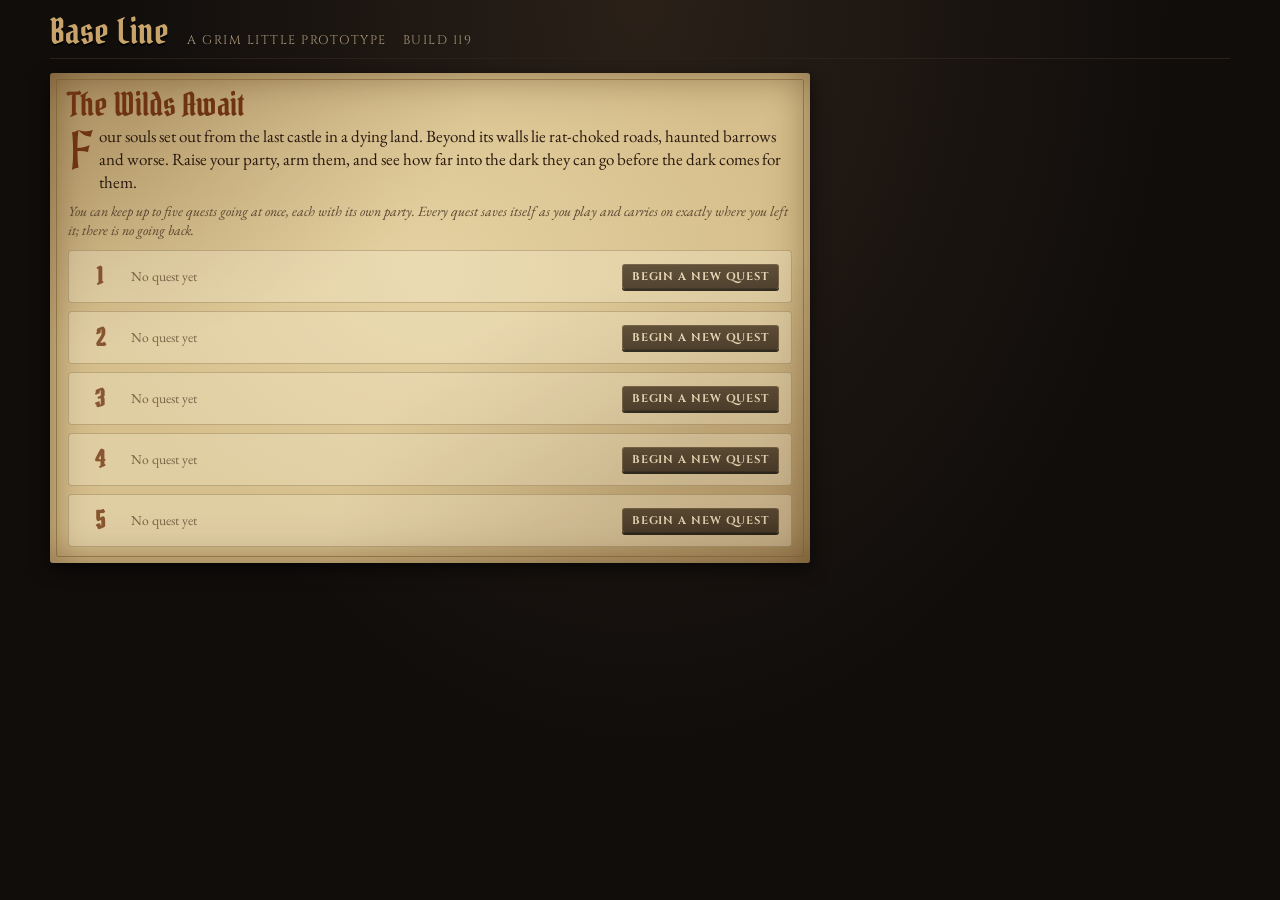
==== commit 122cf134: "Build 119: prologue on a stormy night with a tutorial battle" ====
--- a/index.html
+++ b/index.html
@@ -38,6 +38,7 @@
 <script src="js/music.js"></script>
 <script src="js/sound.js"></script>
 <script src="js/battle-screen.js"></script>
+<script src="js/prologue.js"></script>
 <script src="js/wear.js"></script>
 <script src="js/boot.js"></script>
 </body>
--- a/css/style.css
+++ b/css/style.css
@@ -209,17 +209,17 @@
 .fx-die .ds,.pvdie .ds{fill:#fff;opacity:.85}
 .fx-die.alt svg,.pvdie.alt svg{filter:brightness(.72) saturate(1.3) contrast(1.08)}
 .fx-die.fumble.settled{filter:drop-shadow(0 0 7px #d04030) drop-shadow(0 3px 3px rgba(0,0,0,.7))}
-.fx-die b{position:absolute;inset:0;display:grid;place-items:center;font-family:var(--label);font-weight:800;font-size:1.05rem;color:var(--dn,#2a1a0e);padding-top:8%;text-shadow:0 1px 1px var(--de,transparent)}
-.fx-die.small b{font-size:.82rem}
+.fx-die b{position:absolute;inset:0;display:grid;place-items:center;font-family:var(--label);font-weight:800;font-size:1.35rem;color:var(--dn,#2a1a0e);padding-top:8%;text-shadow:0 1px 1px var(--de,transparent)}
+.fx-die.small b{font-size:1.08rem}
 .fx-die.settled b{animation:diesettle .32s ease-out}
 .fx-die.crit.settled{filter:drop-shadow(0 0 8px #ffb347) drop-shadow(0 3px 3px rgba(0,0,0,.7))}
-.fx-die.missed.settled{opacity:.85}
+.fx-die.missed.judged svg{filter:grayscale(.5) brightness(.75)}
 .fx-die i,.fx-die u{position:absolute;left:50%;transform:translateX(-50%);white-space:nowrap;font-style:normal;text-decoration:none;font-family:var(--label);font-weight:700;text-shadow:0 1px 0 #000,0 0 4px #000;opacity:0;transition:opacity .2s}
-.fx-die i{top:100%;margin-top:2px;font-size:.72rem;color:#ffe6b0}
+.fx-die i{top:100%;margin-top:3px;font-size:.8rem;color:#ffe6b0}
 .fx-die u{bottom:100%;margin-bottom:1px;font-size:.55rem;letter-spacing:.12em;text-transform:uppercase;color:#d8c8a8}
 .fx-die.small i{font-size:.62rem}
 .fx-die i svg{position:static;display:inline-block;width:9px;height:10px;vertical-align:-1px;margin:0 1px 0 2px;overflow:visible}
-.fx-die.settled i,.fx-die.settled u{opacity:1}
+.fx-die.judged i,.fx-die.settled u{opacity:1}
 @keyframes dietumble{0%{transform:translate(-18px,-26px) rotate(-260deg) scale(.6);opacity:0}25%{opacity:1}70%{transform:translate(3px,2px) rotate(18deg) scale(1.05)}100%{transform:none}}
 @keyframes diesettle{0%{transform:scale(1.5)}100%{transform:none}}
 @keyframes dieout{to{opacity:0;transform:translateY(-6px)}}
@@ -467,3 +467,70 @@
 .pick button{display:flex;align-items:center;gap:8px;background:#241a11;color:var(--bone);border:1px solid #5a4630;border-radius:3px;padding:8px;text-align:left}
 .pick button.on{border-color:var(--gold);box-shadow:0 0 0 1px var(--gold)}
 @media (prefers-reduced-motion:no-preference){.hero,.foe{transition:box-shadow .2s,border-color .2s,opacity .3s}}
+
+/* Build 117: modifiers added to the dice one at a time, the screen dimmed behind them */
+#dicedim{position:fixed;inset:0;z-index:150;pointer-events:none;opacity:0;transition:opacity .3s;background:radial-gradient(ellipse at 50% 40%,rgba(10,6,2,.34),rgba(10,6,2,.62))}
+#dicedim.on{opacity:1}
+.fx-die.settled b.bump{animation:diebump .34s ease-out}
+@keyframes diebump{0%{transform:scale(1)}40%{transform:scale(1.5);color:#fff3c0}100%{transform:scale(1)}}
+.fx-die .dmod{position:absolute;left:50%;top:100%;z-index:2;display:flex;align-items:center;gap:5px;padding:3px 9px 3px 4px;border-radius:14px;background:rgba(22,13,6,.92);border:1px solid #c9a046;
+  color:#ffe6b0;font:800 .98rem var(--label);white-space:nowrap;box-shadow:0 2px 6px rgba(0,0,0,.6);opacity:0;transform:translate(-50%,10px) scale(.6);animation:modin .24s ease-out forwards}
+.fx-die .dmod em{font-style:normal}
+.fx-die .dmod.neg{border-color:#c0503a;color:#ffb8a8}
+.fx-die .dmod.in{animation:modfly .24s ease-in forwards}
+@keyframes modin{to{opacity:1;transform:translate(-50%,5px) scale(1)}}
+@keyframes modfly{from{opacity:1;transform:translate(-50%,5px) scale(1)}to{opacity:0;transform:translate(-50%,calc(var(--sz,50px) * -.75)) scale(.35)}}
+.dmi{display:inline-flex;width:22px;height:22px;flex:none;image-rendering:pixelated;border-radius:3px}
+.dmi svg{position:static !important;width:22px !important;height:22px !important}
+.dmi.mon{object-fit:cover;border:1px solid #6a4a22}
+.fx-die i s{text-decoration:none;margin-left:4px;font-weight:800}
+.fx-die i s.yes{color:#9fe08a}.fx-die i s.no{color:#ff8a70}
+/* Build 117: XP bars fill after a win; a level up flashes the bar and wraps the card in gold */
+.fx-xpgain{transform:translate(-50%,-100%);font:800 .8rem var(--label);color:#ffd77a;text-shadow:0 1px 0 #000,0 0 6px #000;white-space:nowrap;animation:xpgain 1.8s ease-out forwards}
+@keyframes xpgain{0%{opacity:0;margin-top:6px}15%{opacity:1;margin-top:0}75%{opacity:1}100%{opacity:0;margin-top:-14px}}
+.bar2.xp.flash i{animation:xpflash .7s ease-out 2}
+@keyframes xpflash{0%,100%{filter:none}40%{filter:brightness(2.4) saturate(1.4);box-shadow:0 0 10px #ffd77a}}
+.hero.lvlup{position:relative;box-shadow:0 0 0 2px #e0b040,0 0 18px 4px rgba(255,200,80,.75);animation:lvlaura 1.6s ease-in-out infinite}
+@keyframes lvlaura{50%{box-shadow:0 0 0 2px #ffd77a,0 0 30px 9px rgba(255,210,90,.9)}}
+.fx-die.judged:not(.missed):not(.crit){filter:drop-shadow(0 0 9px rgba(255,214,110,1)) drop-shadow(0 0 22px rgba(255,180,60,.75)) drop-shadow(0 3px 3px rgba(0,0,0,.7));transition:filter .25s}   /* every hit glows gold (Build 117) */
+.fx-die.crit.judged{filter:drop-shadow(0 0 9px #ffb347) drop-shadow(0 0 20px rgba(255,120,40,.7)) drop-shadow(0 3px 3px rgba(0,0,0,.7))}
+/* ---- prologue (Build 119): storm scenes and tutorial windows ---- */
+.pro{max-width:980px;margin:0 auto}
+.pro-stage{position:relative;aspect-ratio:16/9;overflow:hidden;border:2px solid #2a1d10;border-radius:3px;background:#05060a;box-shadow:inset 0 0 40px rgba(0,0,0,.8),0 6px 20px rgba(30,15,5,.45);margin-bottom:14px}
+.pro-svg{position:absolute;inset:0;width:100%;height:100%;display:block;transition:filter .08s}
+.pro-stage.lit .pro-svg{filter:brightness(2.6) contrast(1.15) saturate(.6)}
+.pro-rain{position:absolute;inset:0;width:100%;height:100%;pointer-events:none}
+.pro-flash{position:absolute;inset:0;pointer-events:none;background:#dfe8ff;opacity:0;mix-blend-mode:screen}
+.pro-flash.go{animation:proflash .9s ease-out}
+@keyframes proflash{0%{opacity:.85}8%{opacity:.1}16%{opacity:.6}40%{opacity:.05}100%{opacity:0}}
+.pro-flash-page{position:fixed;z-index:4}
+#proRainOver{position:fixed;inset:0;width:100vw;height:100vh;pointer-events:none;z-index:4}
+.pro-clouds{animation:prodrift 40s linear infinite alternate}
+@keyframes prodrift{to{transform:translateX(-60px)}}
+.pro-win{animation:prowin 3s steps(1) infinite}.pro-win:nth-of-type(3n){animation-delay:-1.3s}.pro-win:nth-of-type(2n){animation-duration:4.2s}
+@keyframes prowin{0%,100%{opacity:1}47%{opacity:.55}52%{opacity:1}80%{opacity:.8}}
+.pro-flag{transform-box:fill-box;transform-origin:0 50%;animation:proflag .5s ease-in-out infinite alternate}
+@keyframes proflag{to{transform:scaleX(.7) skewY(-8deg)}}
+.pro-cloak{transform-box:fill-box;transform-origin:100% 0;animation:proflag .7s ease-in-out infinite alternate}
+.pro-rear>g{transform-box:fill-box;transform-origin:20% 100%;animation:prorear 2.6s ease-in-out infinite}
+@keyframes prorear{0%,100%{transform:rotate(0)}40%,60%{transform:rotate(-7deg)}}
+.pro-toss>g{transform-box:fill-box;transform-origin:50% 100%;animation:prorear 1.7s ease-in-out infinite reverse}
+.pro-torch{animation:protorch .3s ease-in-out infinite alternate}.pro-fire{transform-box:fill-box;transform-origin:50% 100%;animation:profire .18s ease-in-out infinite alternate}
+@keyframes protorch{to{opacity:.65}}@keyframes profire{to{transform:scaleY(.7) skewX(8deg)}}
+.pro-climb{animation:proclimb 7s linear infinite}.pro-climb2{animation-delay:-3.5s}
+@keyframes proclimb{from{translate:0 40px}to{translate:12px -120px}}
+.pro-fall{opacity:0;animation:profall 5.5s ease-in infinite 1s}.pro-fall2{animation-delay:3.2s}.pro-fall3{animation-delay:4.6s}
+@keyframes profall{0%{opacity:0;translate:0 0;rotate:0deg}4%{opacity:1}30%{opacity:1;translate:30px 360px;rotate:160deg}31%,100%{opacity:0;translate:30px 360px}}
+.pro-charge{transform-box:fill-box;transform-origin:50% 100%;animation:procharge 5s ease-in forwards 1.5s;transform:translateY(30px) scale(.55);opacity:.9}
+@keyframes procharge{from{transform:translateY(30px) scale(.55)}to{transform:translateY(0) scale(1)}}
+.pro-go .pro-charge{animation:procharge .8s ease-in forwards}
+.pro-smoke{animation:prosmoke 6s ease-in-out infinite alternate}@keyframes prosmoke{to{translate:-26px -10px;opacity:.25}}
+.pro-puddle{animation:protorch 1s ease-in-out infinite alternate}
+@media (prefers-reduced-motion:reduce){.pro-stage *{animation:none!important}.pro-charge{transform:none}}
+.pro-tut{position:fixed;inset:0;z-index:180}
+.tut-block{position:fixed;inset:0}
+.tut-ring{position:fixed;border:2px solid var(--gold,#c9a046);border-radius:6px;box-shadow:0 0 0 9999px rgba(8,5,2,.62),0 0 18px rgba(230,190,90,.7);pointer-events:none;animation:tutglow 1.4s ease-in-out infinite alternate}
+@keyframes tutglow{to{box-shadow:0 0 0 9999px rgba(8,5,2,.62),0 0 30px rgba(240,200,100,.95)}}
+.tut-card{position:fixed;z-index:2;max-height:calc(100vh - 24px);overflow:auto;padding:14px 16px!important;box-shadow:0 10px 30px rgba(0,0,0,.6)}
+.tut-card h3{margin:0 0 6px;font-family:var(--label,Cinzel,serif)}.tut-card p{margin:0 0 8px}
+.tut-eg{background:rgba(120,80,30,.12);border-left:3px solid #8a6a3a;padding:6px 9px}
